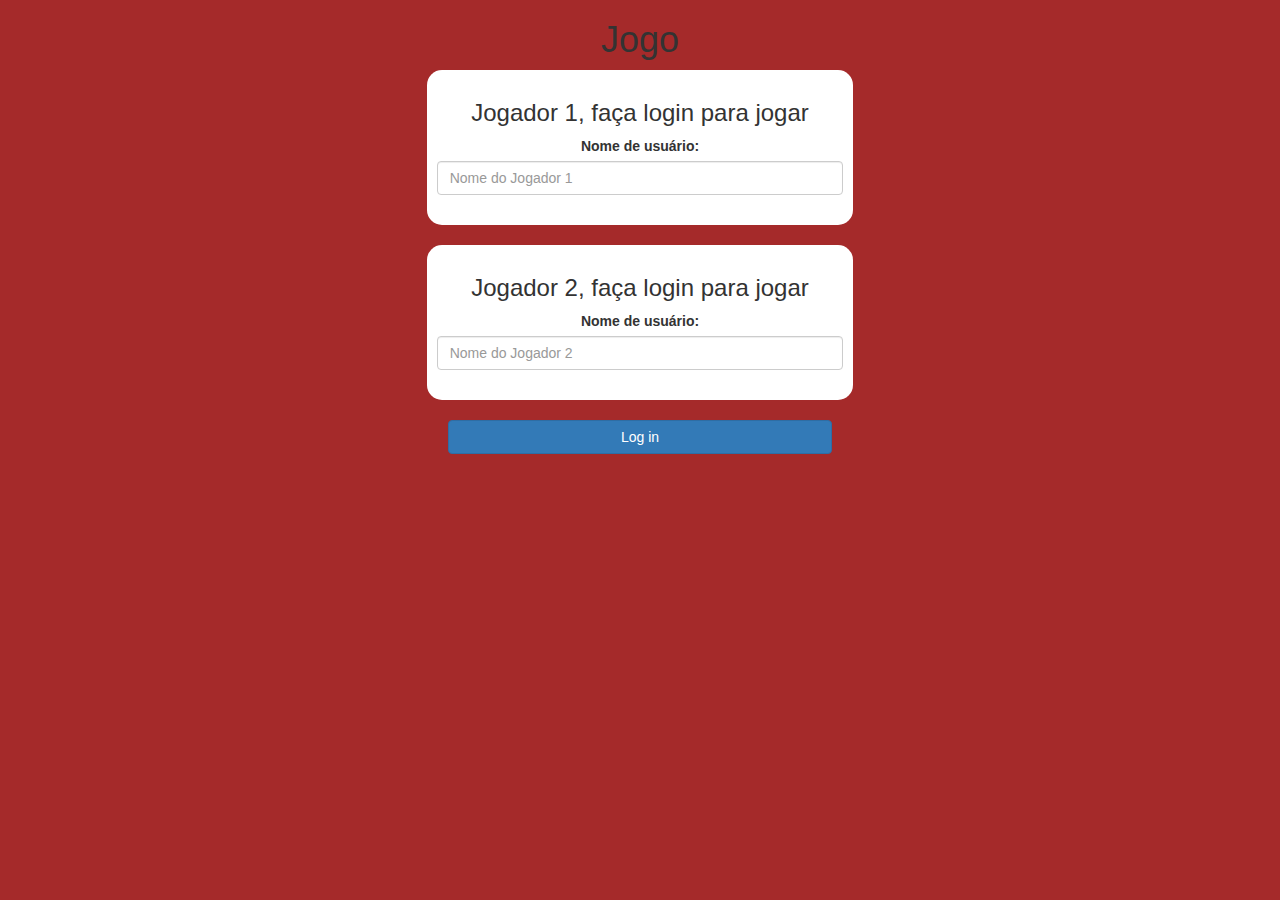
==== index.html @ 6e7fbb3f "Add files via upload" ====
<!DOCTYPE html>
<html>
<head>
	<title>Adivinhe a Palavra</title>

<meta name="viewport" content="width=device-width, initial-scale=1">
<link rel="stylesheet" href="https://maxcdn.bootstrapcdn.com/bootstrap/3.4.0/css/bootstrap.min.css">
<script src="https://ajax.googleapis.com/ajax/libs/jquery/3.4.1/jquery.min.js"></script>
<script src="https://maxcdn.bootstrapcdn.com/bootstrap/3.4.0/js/bootstrap.min.js"></script>

<link rel="stylesheet" type="text/css" href="style.css">

<script src="game_login.js"></script>
</head>
<body>
<center>
	<h1>Jogo</h1>
	<div class="col-lg-4 col-sm-8 col-xs-11 login_div1">
		<h3>Jogador 1, faça login para jogar</h3>
		<label>Nome de usuário:</label>
		<input type="text" id="player1NameInput" class="form-control" placeholder="Nome do Jogador 1"> 
		<br>
	</div>
	<br>
	<div class="col-lg-4 col-sm-8 col-xs-11 login_div2">
		<h3>Jogador 2, faça login para jogar</h3>
		<label>Nome de usuário:</label>
		<input type="text" id="player2NameInput" class="form-control" placeholder="Nome do Jogador 2"> 
		<br>
	</div>
	<br>
	<button style="width:30%;" class="btn btn-primary" onclick="addUser()">Log in</button>
</center>
</body>
</html>
---- style.css ----
body
{
	background: brown;
}

	.login_div1 , .login_div2
	{
		background: white;
		padding: 10px;
		float: none;
		border-radius: 15px;
	}


#player1Name , #player2Name
{
	display: inline-block;
	margin-left: 20px;
}
#word
{
	width: 60%;
}
#wordDisplay
{
	letter-spacing: 5px;
}
#output
{
background: white;
border-radius: 10px;
border-top: 10px solid #AA4465;
padding: 10px;
float: none;
text-align: left;
}
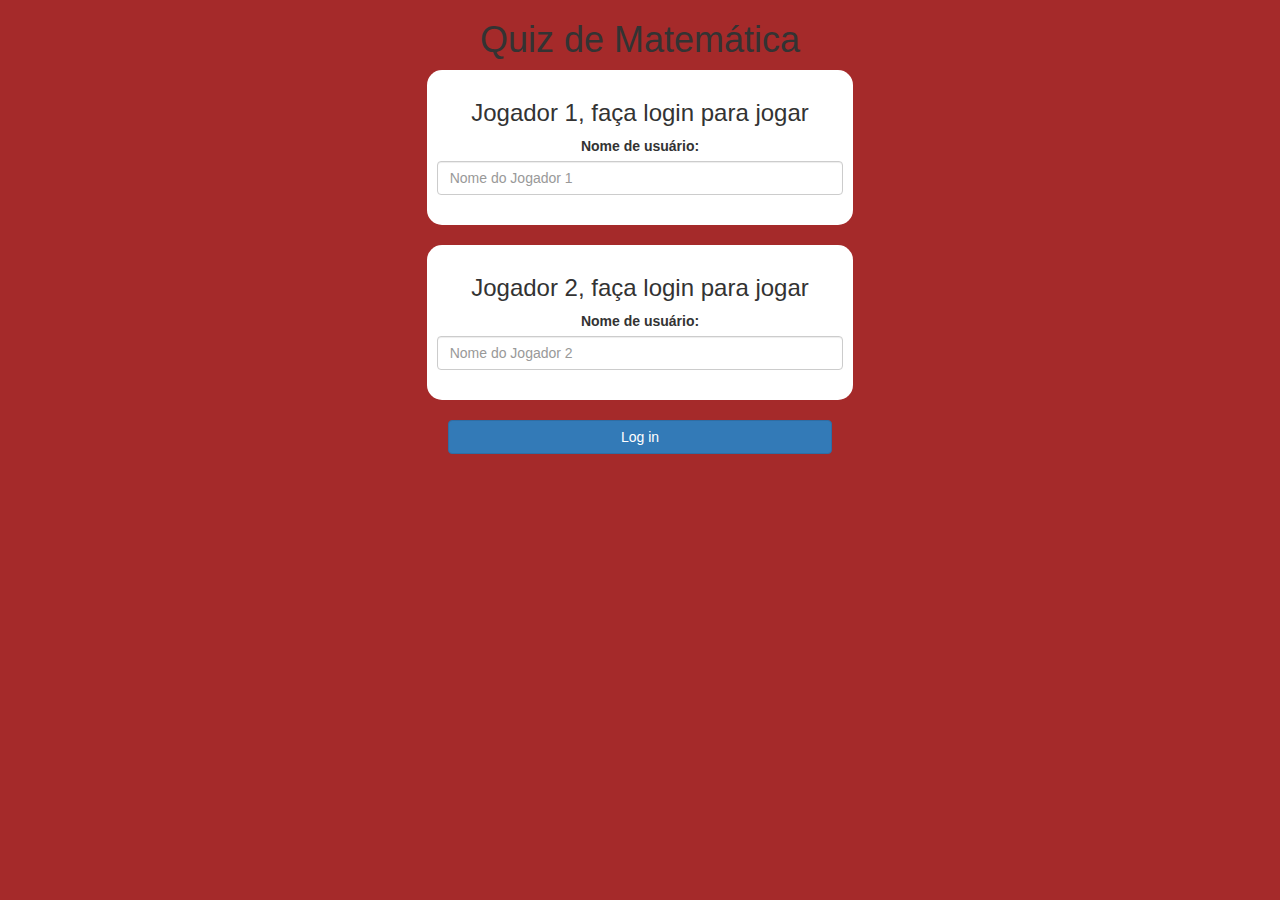
==== commit 84987627: "Add files via upload" ====
--- a/index.html
+++ b/index.html
@@ -14,7 +14,7 @@
 </head>
 <body>
 <center>
-	<h1>Jogo</h1>
+	<h1>Quiz de Matemática</h1>
 	<div class="col-lg-4 col-sm-8 col-xs-11 login_div1">
 		<h3>Jogador 1, faça login para jogar</h3>
 		<label>Nome de usuário:</label>
